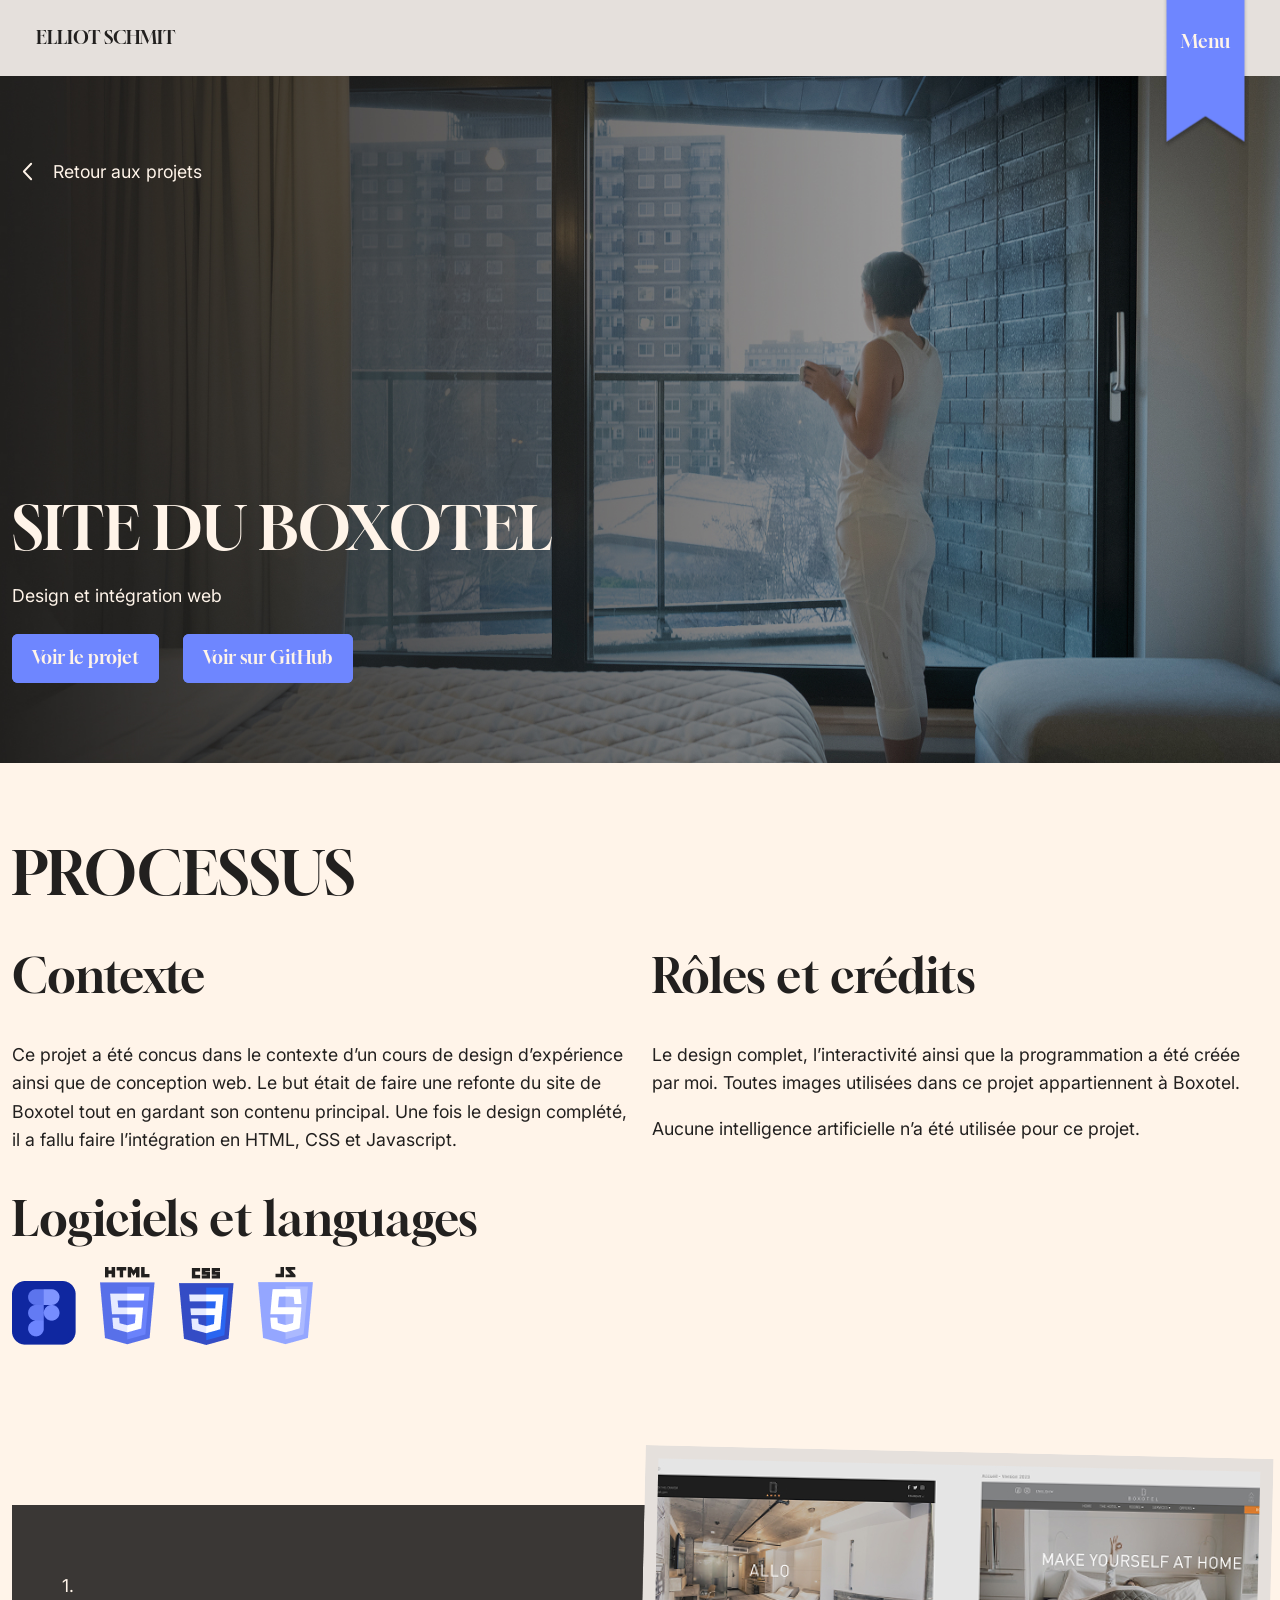
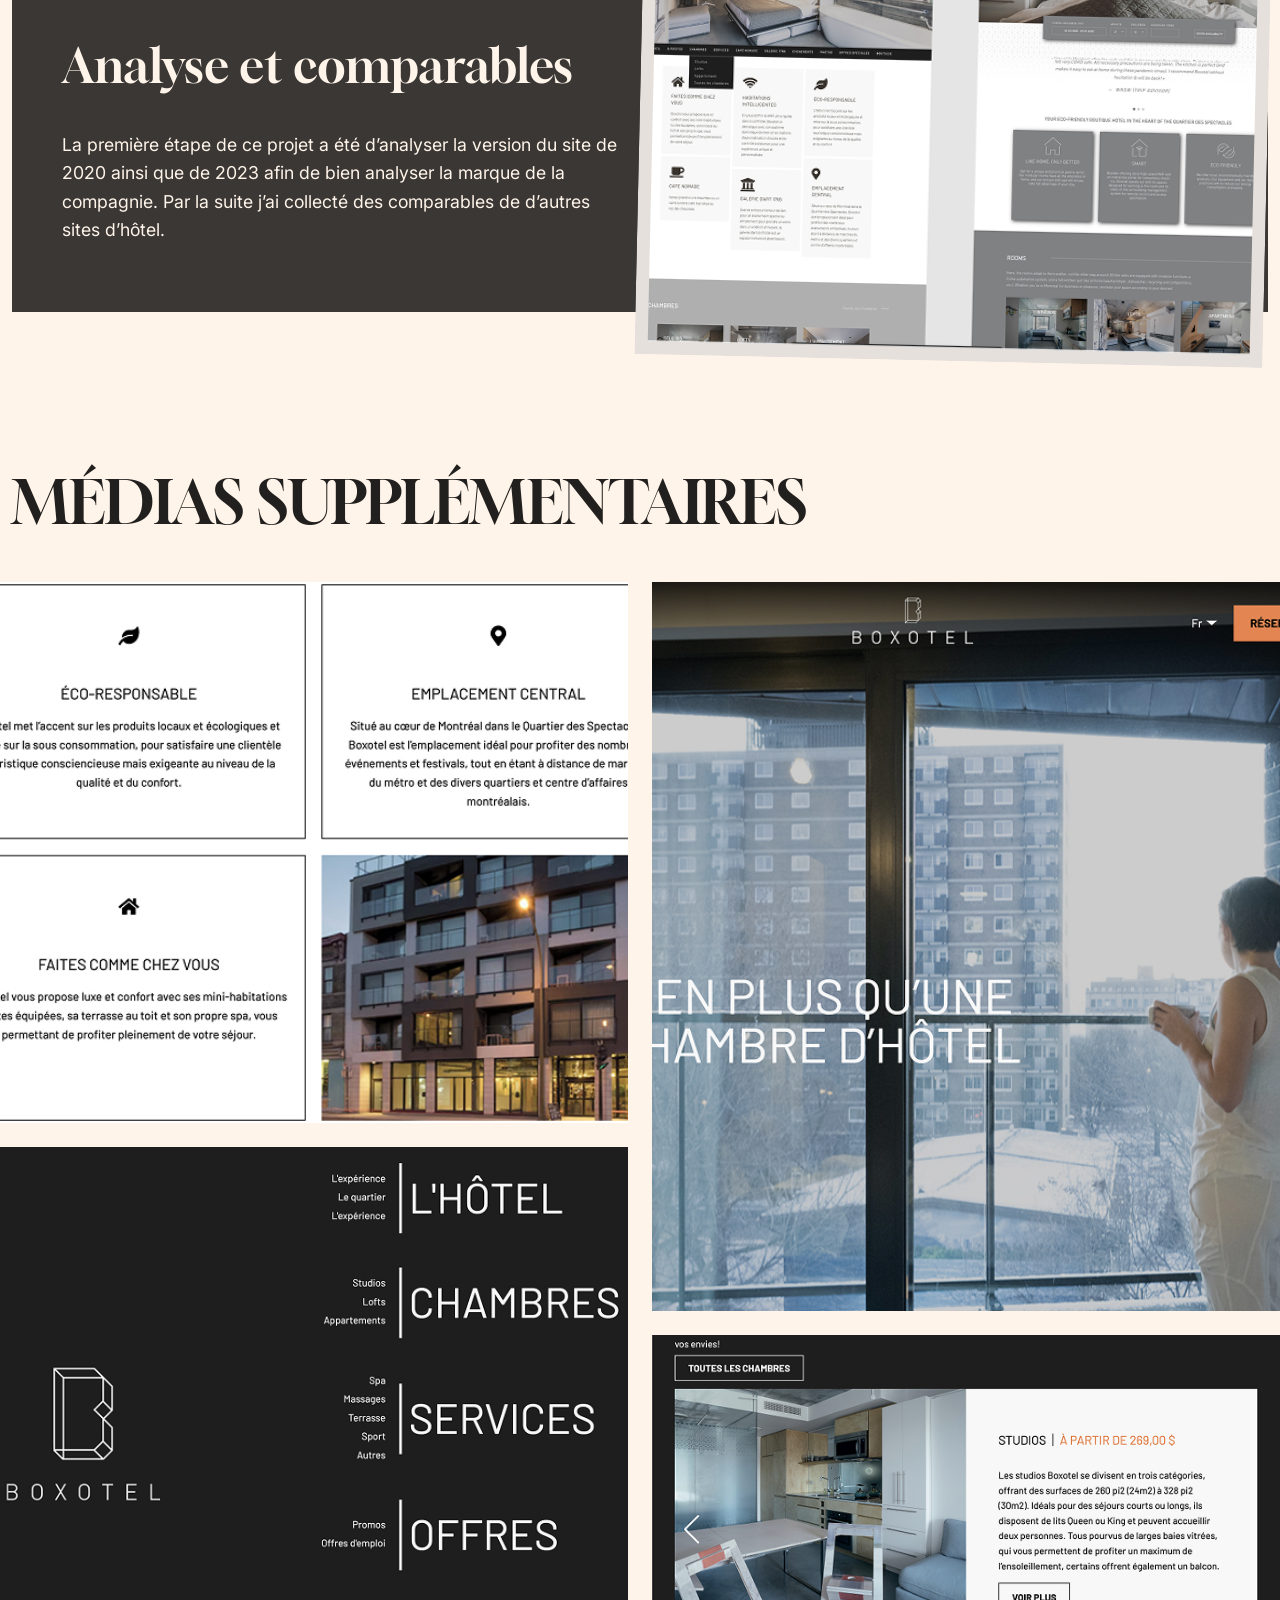
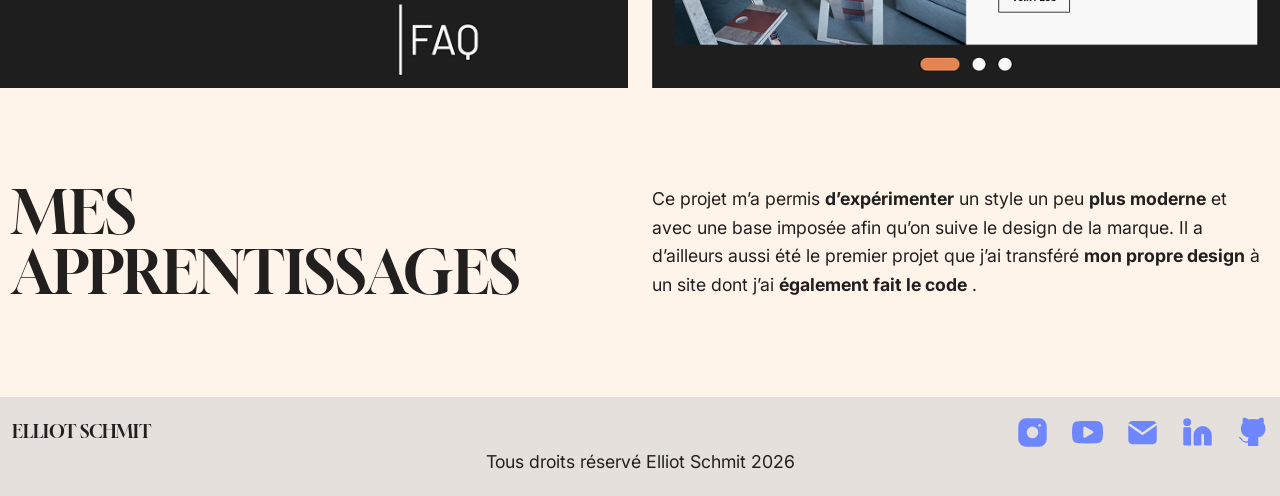
==== boxotel.html @ b9d84710 "site alpha" ====
<!DOCTYPE html>
<html lang="fr">

<head>
    <meta charset="utf-8" />
    <meta name="viewport" content="width=device-width, initial-scale=1.0" />
    <title>Elliot Schmit</title>

    <link rel="stylesheet" href="styles/main.css" />

    <script src="scripts/main.js" defer></script>
</head>

<body>
    <header class="header" data-component="Header" data-header="fromTop">
        <div class="wrapper">
            <a href="index.html" class="logo">Elliot Schmit</a>

            <nav class="nav-primary">
                <ul class="nav">
                    <li>
                        <a href="index.html" class="nav-primary__item">Accueil</a>
                    </li>
                    <li>
                        <a href="index.html#projets" class="nav-primary__item">Mes projets</a>
                    </li>
                    <li>
                        <a href="index.html#apropos" class="nav-primary__item">À propos</a>
                    </li>

                    <li>
                        <ul class="socials">
                            <li>
                                <a href="https://www.instagram.com/elliotschmit/" target="_blank">
                                    <svg class="icon">
                                        <use href="#icon-instagram"></use>
                                    </svg>
                                    Instagram
                                </a>
                            </li>
                            <li>
                                <a href="https://youtube.com/@elliotschmit?si=RR1Z4JjvS5XWAOOx" target="_blank">
                                    <svg class="icon">
                                        <use href="#icon-youtube"></use>
                                    </svg>
                                    Youtube
                                </a>
                            </li>
                            <li>
                                <a href="https://github.com/ElliotSchmit" target="_blank">
                                    <svg class="icon">
                                        <use href="#icon-github"></use>
                                    </svg>
                                    Github
                                </a>
                            </li>
                            <li>
                                <a href="https://www.linkedin.com/in/elliot-schmit-5372b1441/" target="_blank">
                                    <svg class="icon">
                                        <use href="#icon-linkedin"></use>
                                    </svg>
                                    Linkedin
                                </a>
                            </li>
                        </ul>
                    </li>
                </ul>

                <button class="header__toggle js-toggle">
                    <div class="toggle__media">

                        <img src="assets/images/menu.png" alt="">
                    </div>
                    <div class="toggle__content">
                        <p>Menu</p>
                    </div>
                </button>
            </nav>

        </div>
    </header>
    <section class="hero-project">
        <div class="hero__content">
            <div class="wrapper">
                <a class="retour" href="index.html#projets">
                    <svg class="icon icon--lg">
                        <use href="#icon-chevron-left"></use>
                    </svg>
                    Retour aux projets
                </a>

                <div class="hero__details">
                    <h1>Site du Boxotel</h1>
                    <p>Design et intégration web</p>
                    <div class="btns">
                        <a href="#" class="btn" target="_blank">Voir le projet</a>
                        <a href="#" class="btn" target="_blank">Voir sur GitHub</a>
                    </div>
                </div>
            </div>
        </div>
        <div class="hero__media">
            <img src="assets/images/boxotel-hero.jpg" alt="L'image du hero de la refonte de boxotel représentant une personne dans une chambre d'hotel" />
        </div>
    </section>

    <section class="section processus">
        <div class="wrapper">
            <h1>Processus</h1>

            <div class="specifications">
                <div class="specification">
                    <h2>Contexte</h2>
                    <p>
                        Ce projet a été concus dans le contexte d’un cours de design d’expérience ainsi que de conception web. Le but était de faire une refonte du
                        site de Boxotel tout en gardant son contenu principal. Une fois le design complété, il a fallu faire l’intégration en HTML, CSS et
                        Javascript.
                    </p>
                </div>

                <div class="specification">
                    <h2>Rôles et crédits</h2>
                    <p>
                        Le design complet, l’interactivité ainsi que la programmation a été créée par moi. Toutes images utilisées dans ce projet appartiennent à
                        Boxotel.
                    </p>
                    <p>Aucune intelligence artificielle n’a été utilisée pour ce projet.</p>
                </div>

                <div class="specification">
                    <h2>Logiciels et languages</h2>
                    <div class="logicials">
                        <img src="assets/images/figma.png" alt="Figma" />
                        <img src="assets/images/html.png" alt="Html" />
                        <img src="assets/images/css.png" alt="Css" />
                        <img src="assets/images/js.png" alt="Javascript" />
                    </div>
                </div>
            </div>
        </div>
    </section>

    <section class="section steps">
        <div class="wrapper">
            <div class="step__content">
                <p class="step__number">1.</p>
                <h2>Analyse et comparables</h2>
                <p>
                    La première étape de ce projet a été d’analyser la version du site de 2020 ainsi que de 2023 afin de bien analyser la marque de la compagnie.
                    Par la suite j’ai collecté des comparables de d’autres sites d’hôtel.
                </p>
            </div>
            <div class="step__media">
                <img src="assets/images/boxotel-step-1.jpg" alt="" />
            </div>
        </div>
    </section>

    <section class="section medias-sup">
        <div class="wrapper">
            <h1>Médias supplémentaires</h1>
        </div>
        <div class="medias">
            <img src="assets/images/boxotel-car.jpg" alt="" />
            <img src="assets/images/boxotel-sitehero.jpg" alt="" />
            <img src="assets/images/boxotel-menu.jpg" alt="" />
            <img src="assets/images/boxotel-types.jpg" alt="" />
        </div>
    </section>

    <section class="section apprentissages">
        <div class="wrapper">
            <h1>Mes apprentissages</h1>
            <p>
                Ce projet m’a permis
                <b>d’expérimenter</b>
                un style un peu
                <b>plus moderne</b>
                et avec une base imposée afin qu’on suive le design de la marque. Il a d’ailleurs aussi été le premier projet que j’ai transféré
                <b>mon propre design</b>
                à un site dont j’ai
                <b>également fait le code</b>
                .
            </p>
        </div>
    </section>

    <footer class="footer">
        <div class="wrapper">
            <div class="footer__content">
                <a href="index.html" class="logo">Elliot Schmit</a>
                <ul class="socials">
                    <li><a href="https://www.instagram.com/elliotschmit/" target="_blank"><svg class="icon icon--lg">
                                <use href="#icon-instagram"></use>
                            </svg></a></li>
                    <li><a href="https://youtube.com/@elliotschmit?si=RR1Z4JjvS5XWAOOx" target="_blank"><svg class="icon icon--lg">
                                <use href="#icon-youtube"></use>
                            </svg></a></li>
                    <li><a href="mailto:schmit0709@gmail.com"><svg class="icon icon--lg">
                                <use href="#icon-mail"></use>
                            </svg></a></li>
                    <li><a href="https://www.linkedin.com/in/elliot-schmit-5372b1441/" target="_blank"><svg class="icon icon--lg">
                                <use href="#icon-linkedin"></use>
                            </svg></a></li>
                    <li><a href="https://github.com/ElliotSchmit" target="_blank"><svg class="icon icon--lg">
                                <use href="#icon-github"></use>
                            </svg></a></li>
                </ul>
            </div>

            <p>Tous droits réservé Elliot Schmit 2026</p>
        </div>
    </footer>

</body>

</html>
---- styles/main.css ----
@charset "UTF-8";
@import url("https://fonts.googleapis.com/css2?family=Gloock&family=Inter:ital,opsz,wght@0,14..32,100..900;1,14..32,100..900&display=swap");
/* ==========================================================================
   cover / tools
   ========================================================================== */
/* ==========================================================================
   cover / typo
   ========================================================================== */
/* ==========================================================================
   COLORS / SETTINGS
   ========================================================================== */
:root {
  --color-white: #fff4e9;
  --color-black: #22201f;
  --color-primary: #6e86ff;
  --color-bg-dark: #3a3735;
  --color-bg-secondary: #e5e0dc;
}

/* ==========================================================================
   easing / settings
   ========================================================================== */
/* ==========================================================================
   FONTS / SETTINGS
   ========================================================================== */
:root {
  --font-primary: 'Inter', sans-serif;
  --font-secondary: 'Gloock', serif;
  --font-size-content: clamp(1rem, 0.21vw + 0.94rem, 1.13rem);
  --font-size-h1: clamp(2.5rem, 2.5vw + 1.75rem, 4rem);
  --font-size-h2: clamp(1.88rem, 2.08vw + 1.25rem, 3.13rem);
}

/* ==========================================================================
   DIMENSIONS / SETTINGS
   ========================================================================== */
:root {
  --spacing-xs: 5px;
  --spacing-sm: 10px;
  --spacing-md: 24px;
  --spacing-lg: 50px;
  --spacing-xl: 100px;
  --spacing-xxl: 220px;
}

/*! normalize.css v8.0.1 | MIT License | github.com/necolas/normalize.css */
/* Document
   ========================================================================== */
/**
 * 1. Correct the line height in all browsers.
 * 2. Prevent adjustments of font size after orientation changes in iOS.
 */
html {
  line-height: 1.15; /* 1 */
  -webkit-text-size-adjust: 100%; /* 2 */
}

/* Sections
     ========================================================================== */
/**
   * Remove the margin in all browsers.
   */
body {
  margin: 0;
}

/**
   * Render the `main` element consistently in IE.
   */
main {
  display: block;
}

/**
   * Correct the font size and margin on `h1` elements within `section` and
   * `article` contexts in Chrome, Firefox, and Safari.
   */
h1 {
  font-size: 2em;
  margin: 0.67em 0;
}

/* Grouping content
     ========================================================================== */
/**
   * 1. Add the correct box sizing in Firefox.
   * 2. Show the overflow in Edge and IE.
   */
hr {
  box-sizing: content-box; /* 1 */
  height: 0; /* 1 */
  overflow: visible; /* 2 */
}

/**
   * 1. Correct the inheritance and scaling of font size in all browsers.
   * 2. Correct the odd `em` font sizing in all browsers.
   */
pre {
  font-family: monospace, monospace; /* 1 */
  font-size: 1em; /* 2 */
}

/* Text-level semantics
     ========================================================================== */
/**
   * Remove the gray background on active links in IE 10.
   */
a {
  background-color: transparent;
}

/**
   * 1. Remove the bottom border in Chrome 57-
   * 2. Add the correct text decoration in Chrome, Edge, IE, Opera, and Safari.
   */
abbr[title] {
  border-bottom: none; /* 1 */
  text-decoration: underline; /* 2 */
  -webkit-text-decoration: underline dotted;
          text-decoration: underline dotted; /* 2 */
}

/**
   * Add the correct font weight in Chrome, Edge, and Safari.
   */
b,
strong {
  font-weight: bolder;
}

/**
   * 1. Correct the inheritance and scaling of font size in all browsers.
   * 2. Correct the odd `em` font sizing in all browsers.
   */
code,
kbd,
samp {
  font-family: monospace, monospace; /* 1 */
  font-size: 1em; /* 2 */
}

/**
   * Add the correct font size in all browsers.
   */
small {
  font-size: 80%;
}

/**
   * Prevent `sub` and `sup` elements from affecting the line height in
   * all browsers.
   */
sub,
sup {
  font-size: 75%;
  line-height: 0;
  position: relative;
  vertical-align: baseline;
}

sub {
  bottom: -0.25em;
}

sup {
  top: -0.5em;
}

/* Embedded content
     ========================================================================== */
/**
   * Remove the border on images inside links in IE 10.
   */
img {
  border-style: none;
}

/* Forms
     ========================================================================== */
/**
   * 1. Change the font styles in all browsers.
   * 2. Remove the margin in Firefox and Safari.
   */
button,
input,
optgroup,
select,
textarea {
  font-family: inherit; /* 1 */
  font-size: 100%; /* 1 */
  line-height: 1.15; /* 1 */
  margin: 0; /* 2 */
}

/**
   * Show the overflow in IE.
   * 1. Show the overflow in Edge.
   */
button,
input {
  /* 1 */
  overflow: visible;
}

/**
   * Remove the inheritance of text transform in Edge, Firefox, and IE.
   * 1. Remove the inheritance of text transform in Firefox.
   */
button,
select {
  /* 1 */
  text-transform: none;
}

/**
   * Correct the inability to style clickable types in iOS and Safari.
   */
button,
[type=button],
[type=reset],
[type=submit] {
  -webkit-appearance: button;
}

/**
   * Remove the inner border and padding in Firefox.
   */
button::-moz-focus-inner,
[type=button]::-moz-focus-inner,
[type=reset]::-moz-focus-inner,
[type=submit]::-moz-focus-inner {
  border-style: none;
  padding: 0;
}

/**
   * Restore the focus styles unset by the previous rule.
   */
button:-moz-focusring,
[type=button]:-moz-focusring,
[type=reset]:-moz-focusring,
[type=submit]:-moz-focusring {
  outline: 1px dotted ButtonText;
}

/**
   * Correct the padding in Firefox.
   */
fieldset {
  padding: 0.35em 0.75em 0.625em;
}

/**
   * 1. Correct the text wrapping in Edge and IE.
   * 2. Correct the color inheritance from `fieldset` elements in IE.
   * 3. Remove the padding so developers are not caught out when they zero out
   *    `fieldset` elements in all browsers.
   */
legend {
  box-sizing: border-box; /* 1 */
  color: inherit; /* 2 */
  display: table; /* 1 */
  max-width: 100%; /* 1 */
  padding: 0; /* 3 */
  white-space: normal; /* 1 */
}

/**
   * Add the correct vertical alignment in Chrome, Firefox, and Opera.
   */
progress {
  vertical-align: baseline;
}

/**
   * Remove the default vertical scrollbar in IE 10+.
   */
textarea {
  overflow: auto;
}

/**
   * 1. Add the correct box sizing in IE 10.
   * 2. Remove the padding in IE 10.
   */
[type=checkbox],
[type=radio] {
  box-sizing: border-box; /* 1 */
  padding: 0; /* 2 */
}

/**
   * Correct the cursor style of increment and decrement buttons in Chrome.
   */
[type=number]::-webkit-inner-spin-button,
[type=number]::-webkit-outer-spin-button {
  height: auto;
}

/**
   * 1. Correct the odd appearance in Chrome and Safari.
   * 2. Correct the outline style in Safari.
   */
[type=search] {
  -webkit-appearance: textfield; /* 1 */
  outline-offset: -2px; /* 2 */
}

/**
   * Remove the inner padding in Chrome and Safari on macOS.
   */
[type=search]::-webkit-search-decoration {
  -webkit-appearance: none;
}

/**
   * 1. Correct the inability to style clickable types in iOS and Safari.
   * 2. Change font properties to `inherit` in Safari.
   */
::-webkit-file-upload-button {
  -webkit-appearance: button; /* 1 */
  font: inherit; /* 2 */
}

/* Interactive
     ========================================================================== */
/*
   * Add the correct display in Edge, IE 10+, and Firefox.
   */
details {
  display: block;
}

/*
   * Add the correct display in all browsers.
   */
summary {
  display: list-item;
}

/* Misc
     ========================================================================== */
/**
   * Add the correct display in IE 10+.
   */
template {
  display: none;
}

/**
   * Add the correct display in IE 10.
   */
[hidden] {
  display: none;
}

/* ==========================================================================
   RESET / GENERIC
   ========================================================================== */
html {
  box-sizing: border-box;
}

*,
*:before,
*:after {
  box-sizing: inherit;
}

img {
  max-width: 100%;
}

.tt {
  align-items: center;
  color: var(--color-black);
  display: flex;
  height: 100vh;
  font: 800 75px/1.5 helvetica, sans-serif;
  justify-content: center;
  position: fixed;
  left: 0;
  margin: 0;
  top: 0;
  width: 100vw;
}

/* ==========================================================================
   BODY / ELEMENT
   Le body permet d'initialiser les propriétés générales de la page.
   Les éléments de la page vont hérités des propriétés inscrite dans body
   ========================================================================== */
body {
  background-color: var(--color-white);
  font-family: var(--font-primary);
  font-size: var(--font-size-content);
  color: var(--color-black);
  line-height: 1.6;
  overflow-x: hidden;
}

/* ==========================================================================
   HEADINGS / ELEMENT
   ========================================================================== */
h1,
h2,
h3,
h4,
h5,
h6 {
  font-family: var(--font-secondary);
  line-height: 100%;
  margin: 0;
  font-weight: 100;
}

h1,
.h1 {
  font-size: var(--font-size-h1);
  text-transform: uppercase;
}

h2 {
  font-size: var(--font-size-h2);
}

h3 {
  font-size: var(--font-size-h3);
}

h4 {
  font-size: var(--font-size-h4);
}

h5 {
  font-size: var(--font-size-h5);
}

h6 {
  font-size: var(--font-size-h6);
}

em {
  font-style: italic;
}

.subtitle {
  font-weight: 200;
  text-transform: uppercase;
  margin: 0;
}

.logo {
  font-family: var(--font-secondary);
  text-transform: uppercase;
}

/* ==========================================================================
   LINKS / ELEMENTS
   Style de base de tous les liens et bouton du site
   ========================================================================== */
a {
  color: inherit;
  text-decoration: none;
}

/* ==========================================================================
   WRAPPER / ELEMENT
   ========================================================================== */
.wrapper {
  max-width: 1440px;
  width: calc(100% - var(--spacing-md));
  margin: 0 auto;
}

.apprentissages .wrapper {
  display: grid;
  grid-template-columns: 1fr 1fr;
  align-items: center;
  gap: var(--spacing-md);
}

.apropos .wrapper {
  display: grid;
  grid-template-columns: 1fr 1fr;
  align-items: center;
  gap: var(--spacing-lg);
}

.apropos__media img {
  box-shadow: 0px 4px 4px 0px rgba(0, 0, 0, 0.25);
  transform: rotate(-2deg);
  width: 100%;
  height: 100%;
  -o-object-fit: cover;
     object-fit: cover;
}

.apropos__content {
  display: flex;
  flex-direction: column;
  gap: var(--spacing-md);
}
.apropos__content p {
  margin: 0;
}

.btn {
  color: var(--color-white);
  background: var(--color-primary);
  box-shadow: 0 0 0 1px rgb(110, 134, 255) inset;
  padding: 10px 20px;
  border-radius: 6px;
  font-family: var(--font-secondary);
  transition: all 0.3s cubic-bezier(0.19, 1, 0.22, 1);
}

.btn-secondary {
  color: var(--color-primary);
  background: transparent;
}

.link {
  color: var(--color-primary);
  display: flex;
  align-items: center;
  gap: var(--spacing-sm);
  border-bottom: 3px solid var(--color-primary);
  width: -moz-fit-content;
  width: fit-content;
  font-size: 1.25rem;
}

.hub .btn {
  font-family: var(--font-primary);
}
.hub .btn:hover {
  box-shadow: 0 0 0 3px rgb(110, 134, 255) inset;
  transform: translateX(5px);
}

.competences .cards {
  display: grid;
  grid-template-columns: 2fr 1.5fr;
  padding-top: var(--spacing-lg);
  justify-content: space-between;
}

.competences .card {
  background-color: var(--color-white);
  background-image: url("../assets/images/lines.png");
  background-position-x: -35px;
  color: var(--color-black);
  padding: 50px;
  width: -moz-fit-content;
  width: fit-content;
  height: -moz-fit-content;
  height: fit-content;
  box-shadow: 0px 0px 4px 0px rgba(0, 0, 0, 0.25);
}
.competences .card ul {
  display: grid;
  gap: var(--spacing-md);
  align-items: center;
  margin: 0;
  padding: 0;
  list-style-position: inside;
  padding-top: var(--spacing-lg);
}
.competences .card:nth-child(1) {
  transform: rotate(2.5deg);
}
.competences .card:nth-child(1) ul {
  grid-template-columns: 1fr 1.5fr;
}
.competences .card:nth-child(2) {
  transform: rotate(0.5deg) translateX(-15%);
}
.competences .card:nth-child(2) ul {
  display: flex;
  list-style: none;
}
.competences .card:nth-child(3) {
  transform: rotate(-5deg) translateX(25%);
}
.competences .card:nth-child(3) ul {
  display: flex;
  list-style: none;
}
.competences .card:nth-child(4) {
  transform: rotate(4deg) translateY(-20%) translateX(40%);
}
.competences .card:nth-child(4) ul {
  grid-template-columns: 1.25fr 1fr;
}

.footer {
  background-color: var(--color-bg-secondary);
  padding: 20px 0;
}
.footer p {
  margin: 0;
  text-align: center;
}

.footer__content {
  display: flex;
  justify-content: space-between;
  align-items: center;
}
.footer__content ul {
  display: flex;
  align-items: center;
  gap: var(--spacing-md);
  list-style: none;
  color: var(--color-primary);
  margin: 0;
  padding: 0;
}

.contact .wrapper {
  display: grid;
  grid-template-columns: 1fr 1fr;
  gap: var(--spacing-md);
}
.contact .wrapper .contact__media img {
  width: 100%;
  height: 100%;
  -o-object-fit: cover;
     object-fit: cover;
}

.form {
  --input-radius: 6px;
  --input-padding: 10px;
  padding-top: var(--spacing-lg);
}
.form fieldset {
  border: none;
  padding: 0;
}
.form .grid {
  display: grid;
  gap: var(--spacing-md);
  grid-template-columns: 1fr;
}

.form__footer {
  padding-top: var(--spacing-md);
}

.form__confirmation {
  display: none;
}
.is-sent .form__confirmation {
  display: block;
}

.input__label {
  display: block;
  font-family: var(--font-primary);
  font-weight: 600;
}

.input__element {
  border-radius: var(--input-radius);
  border: none;
  background-color: var(--color-white);
  box-shadow: 0 0 0 2px rgb(110, 134, 255) inset;
  transition: all 0.3s cubic-bezier(0.19, 1, 0.22, 1);
  cursor: pointer;
  font-family: inherit;
  outline: none;
  padding: var(--input-padding);
  width: 100%;
}
.input__element:-webkit-autofill, .input__element:-webkit-autofill:active {
  -webkit-box-shadow: inset 0 0 0 30px var(--color-white) !important;
  -webkit-text-fill-color: inherit !important;
}
.input__element:hover,
.input__element + .input__label:hover::before {
  box-shadow: 0 0 0 4px rgb(110, 134, 255) inset;
}
.input__element:focus, .input__element:-webkit-autofill:focus, .input__element:focus + .input__label::before {
  background-color: var(--color-bg-secondary);
  box-shadow: 0 0 0 2px rgb(110, 134, 255) inset;
}
.input__element::-moz-placeholder {
  color: var(--color-bg-dark);
}
.input__element::placeholder {
  color: var(--color-bg-dark);
}

/*
   Text area
   ========================================================================== */
.textarea .input__element {
  resize: vertical;
  height: 150px;
}

/*
   ERROR
   ========================================================================== */
.input__error {
  display: none;
  color: var(--color-primary);
}

.error .input__element, .error.check .input__label::before, .error.radio .input__label::before,
.error .check .input__label::before,
.error .radio .input__label::before {
  box-shadow: inset 0 0 0 2px var(--color-black);
}
.error .input__label {
  color: var(--color-black);
}
.error .input__error {
  display: inline;
}

.header {
  padding: var(--spacing-md);
  background: var(--color-bg-secondary);
}
.header .wrapper {
  position: relative;
}

.nav-primary {
  position: absolute;
  right: 0;
  top: 130px;
  transform: translateY(-100%);
  transition: all 0.6s cubic-bezier(0.19, 1, 0.22, 1);
  display: flex;
  flex-direction: column;
  align-items: flex-end;
  z-index: 2;
}
.nav-primary .socials {
  list-style: none;
  font-family: var(--font-primary);
  font-size: 1.5rem;
  text-transform: none;
  font-weight: 300;
  margin: 0;
  padding: 0;
  display: flex;
  flex-direction: column;
  gap: var(--spacing-md);
}
.nav-primary .socials a {
  display: flex;
  gap: var(--spacing-sm);
  align-items: center;
}

.nav-is-active .nav-primary {
  transform: translate(0);
  top: -30px;
}

.header__toggle {
  background-color: transparent;
  border: none;
  padding: 0;
  transform: translateX(4.5px);
  position: relative;
}
.header__toggle .toggle__content {
  color: var(--color-white);
  font-family: var(--font-secondary);
  position: absolute;
  top: 15%;
  left: 0;
  width: 100%;
  text-align: center;
}

.nav-primary .nav {
  background: var(--color-primary);
  color: var(--color-white);
  box-shadow: 0px 4px 4px 0px rgba(0, 0, 0, 0.25);
  list-style: none;
  margin: 0;
  padding: 50px 24px;
  width: -moz-fit-content;
  width: fit-content;
  font-family: var(--font-secondary);
  text-transform: uppercase;
  font-size: 1.88rem;
  display: flex;
  flex-direction: column;
  gap: var(--spacing-lg);
}

.hero .wrapper {
  display: grid;
  grid-template-columns: 2fr 3fr;
  gap: var(--spacing-md);
  align-items: center;
}
.hero .wrapper .hero__media img {
  width: 100%;
}

.hero-project {
  position: relative;
}
.hero-project .hero__content {
  position: absolute;
  width: 100%;
  height: 100%;
  color: var(--color-white);
  padding: 80px 0;
}
.hero-project .hero__content .wrapper {
  height: 100%;
  display: flex;
  flex-direction: column;
  justify-content: space-between;
}
.hero-project .hero__content .retour {
  display: flex;
  align-items: center;
  gap: var(--spacing-sm);
}
.hero-project .hero__details {
  display: flex;
  flex-direction: column;
  gap: var(--spacing-md);
}
.hero-project .hero__details p {
  margin: 0;
}
.hero-project .hero__details .btns {
  height: -moz-fit-content;
  height: fit-content;
  display: flex;
  gap: var(--spacing-md);
}
.hero-project .hero__media img {
  height: 100%;
  width: 100%;
  display: block;
}

.hub {
  display: flex;
  align-items: center;
  height: 100vh;
}

.hub .wrapper {
  display: grid;
  grid-template-columns: 1fr 1fr;
  gap: var(--spacing-md);
}
@media (width < 768px) {
  .hub .wrapper {
    display: flex;
    flex-direction: column;
    justify-content: center;
    height: 100%;
  }
}

@media (width < 768px) {
  .hub__content {
    text-align: center;
  }
}

.hub__content .links {
  padding-top: var(--spacing-lg);
}
@media (width < 768px) {
  .hub__content .links {
    padding-top: var(--spacing-md);
  }
}
.hub__content .links ul {
  list-style: none;
  padding: 0;
  margin: 0;
  display: flex;
  flex-direction: column;
  gap: var(--spacing-sm);
  width: -moz-fit-content;
  width: fit-content;
}
@media (width < 768px) {
  .hub__content .links ul {
    width: 100%;
  }
}
.hub__content .links a {
  display: flex;
  align-items: center;
  gap: var(--spacing-sm);
  font-size: clamp(1.25rem, 0.42vw + 1.13rem, 1.5rem);
  font-weight: 300;
}

.hub__media {
  display: flex;
  align-items: center;
  justify-content: center;
  height: 100%;
}
@media (width < 768px) {
  .hub__media {
    order: -1;
    height: 20vh;
  }
}
.hub__media img {
  height: 100%;
  -o-object-fit: cover;
     object-fit: cover;
  display: block;
}
@media (width < 1024px) {
  .hub__media img {
    height: auto;
    width: 100%;
  }
}
@media (width < 768px) {
  .hub__media img {
    height: 100%;
    width: auto;
  }
}

/* ==========================================================================
   icons / component
   ========================================================================== */
.icon {
  fill: currentColor;
  display: inline-block;
  flex: 0 0 auto;
  height: 1em;
  vertical-align: middle;
  width: 1em;
  stroke: transparent;
}

.icon--stroke {
  fill: transparent;
  stroke: currentColor;
}

.icon--xs {
  height: 0.75em;
  width: 0.75em;
}

.icon--sm {
  height: 0.8em;
  width: 0.8em;
}

.icon--md {
  height: 1.25em;
  width: 1.25em;
}

.icon--lg {
  height: 1.75em;
  width: 1.75em;
}

.icon--xl {
  height: 6em;
  width: 6em;
}

.interets__content {
  background: linear-gradient(0deg, rgb(34, 32, 31) 0%, rgba(34, 32, 31, 0) 100%);
}

.oeuvres-grid {
  display: grid;
  grid-template-columns: 1fr 1fr 1fr;
  gap: var(--spacing-md);
}

.oeuvres-col {
  display: flex;
  flex-direction: column;
  gap: var(--spacing-md);
}

.oeuvre {
  position: relative;
}
.oeuvre p {
  position: absolute;
  bottom: 0;
  left: 0;
  padding: 10px;
  margin: 0;
  width: 100%;
  background: linear-gradient(0deg, rgb(34, 32, 31) 0%, rgba(34, 32, 31, 0) 100%);
}
.oeuvre img {
  width: 100%;
  height: 100%;
  -o-object-fit: cover;
     object-fit: cover;
  display: block;
}

.section.medias-sup {
  padding-bottom: 0;
}

.medias {
  display: grid;
  grid-template-columns: 1fr 1fr;
  grid-template-rows: 1fr 1fr 1fr 1fr 1fr 1fr;
  gap: var(--spacing-md);
  padding-top: var(--spacing-lg);
}
.medias img {
  width: 100%;
  height: 100%;
  -o-object-fit: cover;
     object-fit: cover;
}
.medias :nth-child(1) {
  grid-row: 1/4;
}
.medias :nth-child(2) {
  grid-row: 1/5;
}
.medias :nth-child(3) {
  grid-row: 4/7;
}
.medias :nth-child(4) {
  grid-row: 5/7;
}

.specifications {
  display: grid;
  grid-template-columns: 1fr 1fr;
  gap: var(--spacing-md);
  padding-top: var(--spacing-lg);
}
.specifications h2 {
  padding-bottom: var(--spacing-md);
}
.specifications .logicials {
  display: flex;
  align-items: flex-end;
  gap: var(--spacing-md);
}

.projets .cards {
  display: flex;
  flex-direction: column;
  position: relative;
  padding-top: var(--spacing-lg);
}

.projets .card {
  background-color: var(--color-white);
  color: var(--color-black);
  box-shadow: 0px 0px 4px 0px rgba(0, 0, 0, 0.25);
  width: 66%;
  padding: var(--spacing-md);
  display: grid;
  grid-template-columns: 1fr 1fr;
}
.projets .card:nth-child(1) {
  transform: rotate(7deg) translateY(60px);
  align-self: flex-end;
}
.projets .card:nth-child(1) .timbre {
  transform: rotate(10deg);
}
.projets .card:nth-child(2) {
  transform: rotate(-3deg) translateY(30px);
}
.projets .card:nth-child(2) .timbre {
  transform: rotate(-1deg);
}
.projets .card:nth-child(3) {
  transform: rotate(4deg);
  align-self: flex-end;
}
.projets .card:nth-child(3) .timbre {
  transform: rotate(2deg);
}
.projets .card:nth-child(4) {
  transform: rotate(-2deg) translateY(-30px);
}
.projets .card:nth-child(4) .timbre {
  transform: rotate(-3deg);
}
.projets .card:nth-child(5) {
  transform: rotate(2deg) translateY(-60px);
  align-self: flex-end;
}
.projets .card:nth-child(5) .timbre {
  transform: rotate(6deg);
}
.projets .card .card__media {
  padding-right: var(--spacing-md);
}
.projets .card .card__media img {
  height: 100%;
  width: 100%;
  -o-object-fit: cover;
     object-fit: cover;
  aspect-ratio: 8/9;
}
.projets .card .card__content {
  padding-left: var(--spacing-md);
  border-left: 1px solid var(--color-black);
  position: relative;
  display: flex;
  flex-direction: column;
  justify-content: center;
  gap: var(--spacing-md);
}
.projets .card .card__content img {
  position: absolute;
  right: 0;
  top: 0;
}
.projets .card .card__content .icon {
  position: absolute;
  right: 0;
  bottom: 0;
}
.projets .card .categories {
  display: flex;
  align-items: center;
  flex-wrap: wrap;
  gap: var(--spacing-sm);
  list-style: none;
  margin: 0;
  padding: 0;
}
.projets .card .categories li {
  padding: 5px 10px;
  border-radius: 6px;
  background-color: var(--color-bg-secondary);
}

.section {
  padding: 80px 0;
}
@media (width < 1024px) {
  .section {
    padding: 50px 0;
  }
}

.section-dark {
  background: var(--color-bg-dark);
  color: var(--color-white);
}

.steps .wrapper {
  display: grid;
  grid-template-columns: 1fr 1fr;
  gap: var(--spacing-md);
  background-color: var(--color-bg-dark);
  color: var(--color-white);
  position: relative;
}
.steps .wrapper .step__content {
  display: flex;
  flex-direction: column;
  gap: var(--spacing-md);
  padding: var(--spacing-lg);
  padding-right: 0;
}
.steps .wrapper .step__media {
  position: absolute;
  right: 0;
  top: -13%;
  height: 125%;
  width: 50%;
}
.steps .wrapper .step__media img {
  height: 100%;
  width: 100%;
  -o-object-fit: cover;
     object-fit: cover;
  transform: rotate(1.27deg);
  padding: 13px;
  background-color: var(--color-bg-secondary);
}

/* ==========================================================================
   video / component
   ========================================================================== */
.presentation {
  position: relative;
}
.presentation h1 {
  text-align: center;
  padding-bottom: var(--spacing-lg);
}

.film {
  width: 100%;
  top: 25%;
  z-index: -1;
  transform: rotate(10deg) scale(1.05);
  position: absolute;
}

.video {
  background-color: var(--color-black);
  color: var(--color-primary);
  text-align: center;
  height: 0;
  padding-bottom: 56.25%;
  position: relative;
  cursor: pointer;
}
.video img {
  -o-object-fit: cover;
     object-fit: cover;
  height: 100%;
  width: 100%;
}
.video .icon {
  opacity: 0;
  position: absolute;
  top: 50%;
  left: 50%;
  text-shadow: 0 0 4px rgb(0, 0, 0);
  transition: 0.4s cubic-bezier(0.19, 1, 0.22, 1);
  transition-property: opacity, transform;
  transform-origin: 0 0;
  transform: translate(-50%, -50%);
  z-index: 2;
}
.is-video-ready .video .icon {
  opacity: 1;
}
.video:hover .icon {
  transform: scale(0.8) translate(-50%, -50%);
}

.video__media {
  position: absolute;
  top: 0;
  left: 0;
  height: 100%;
  width: 100%;
}
/*# sourceMappingURL=main.css.map */
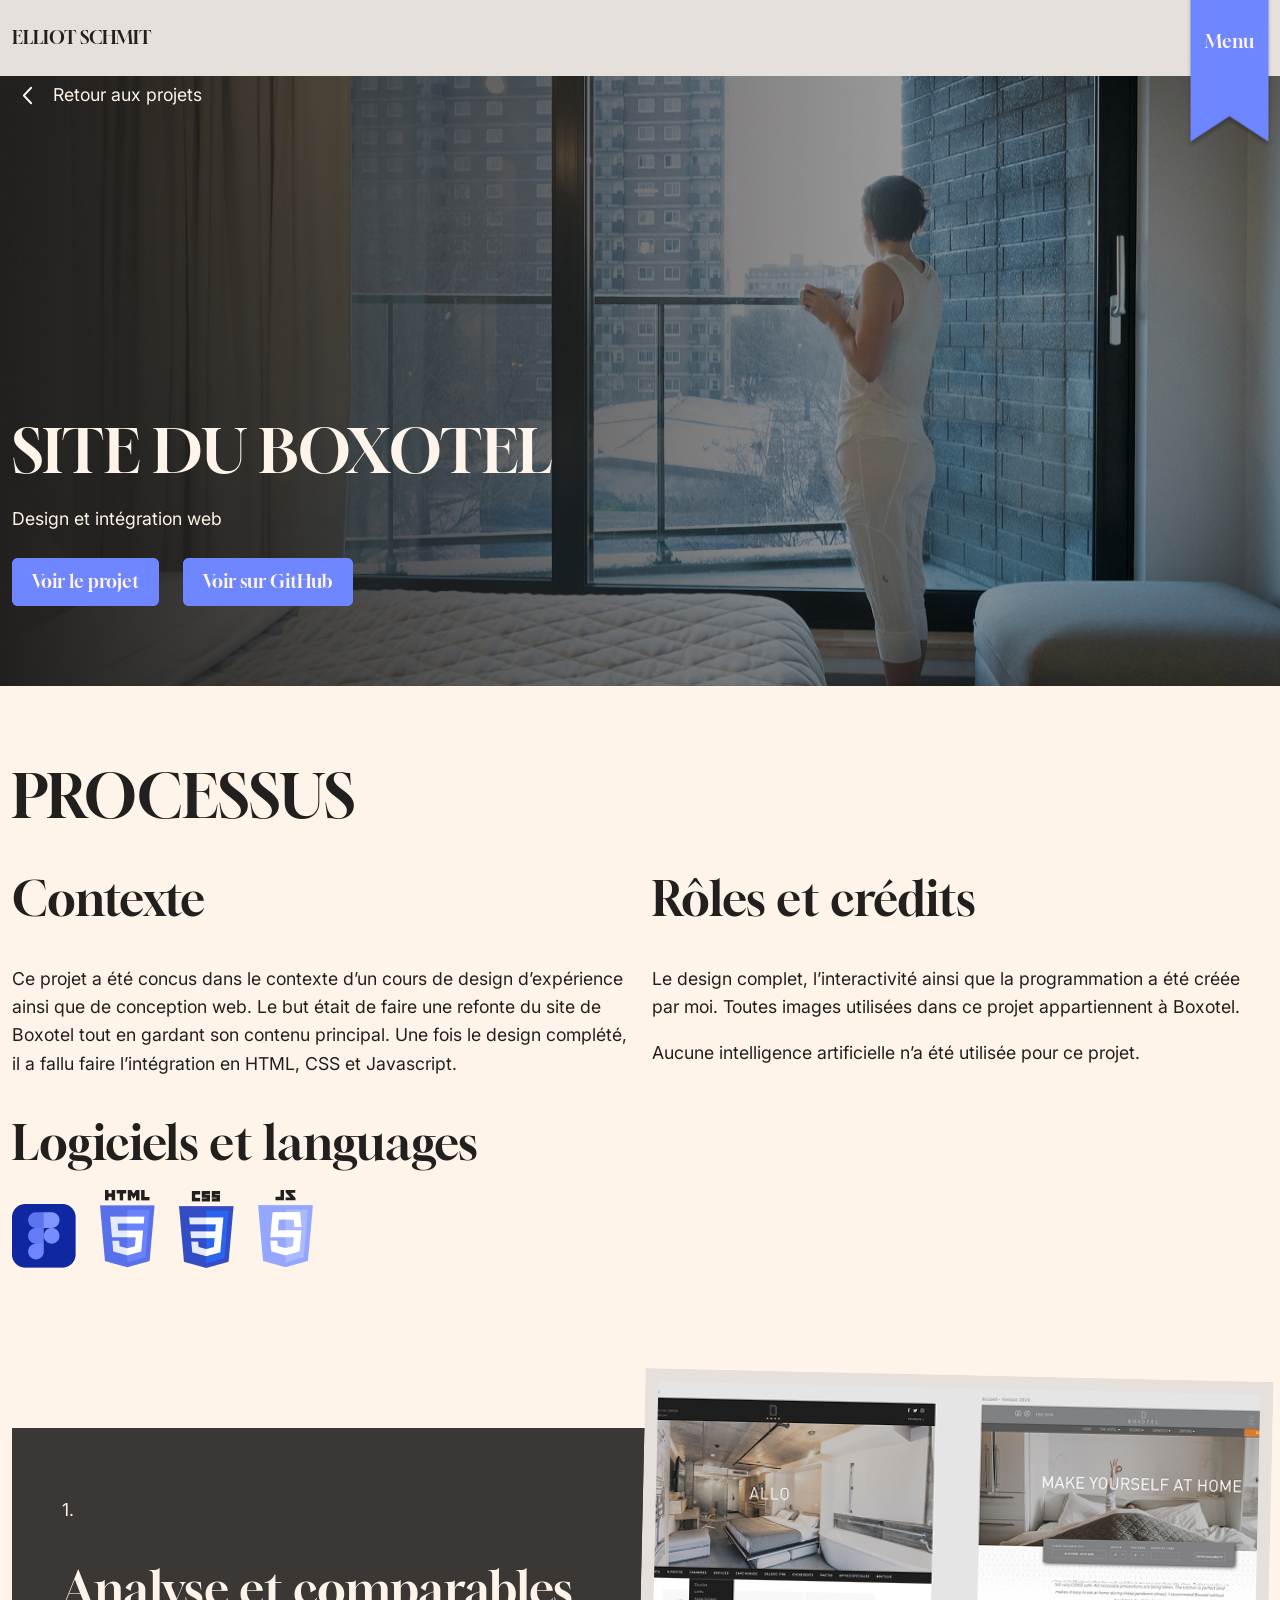
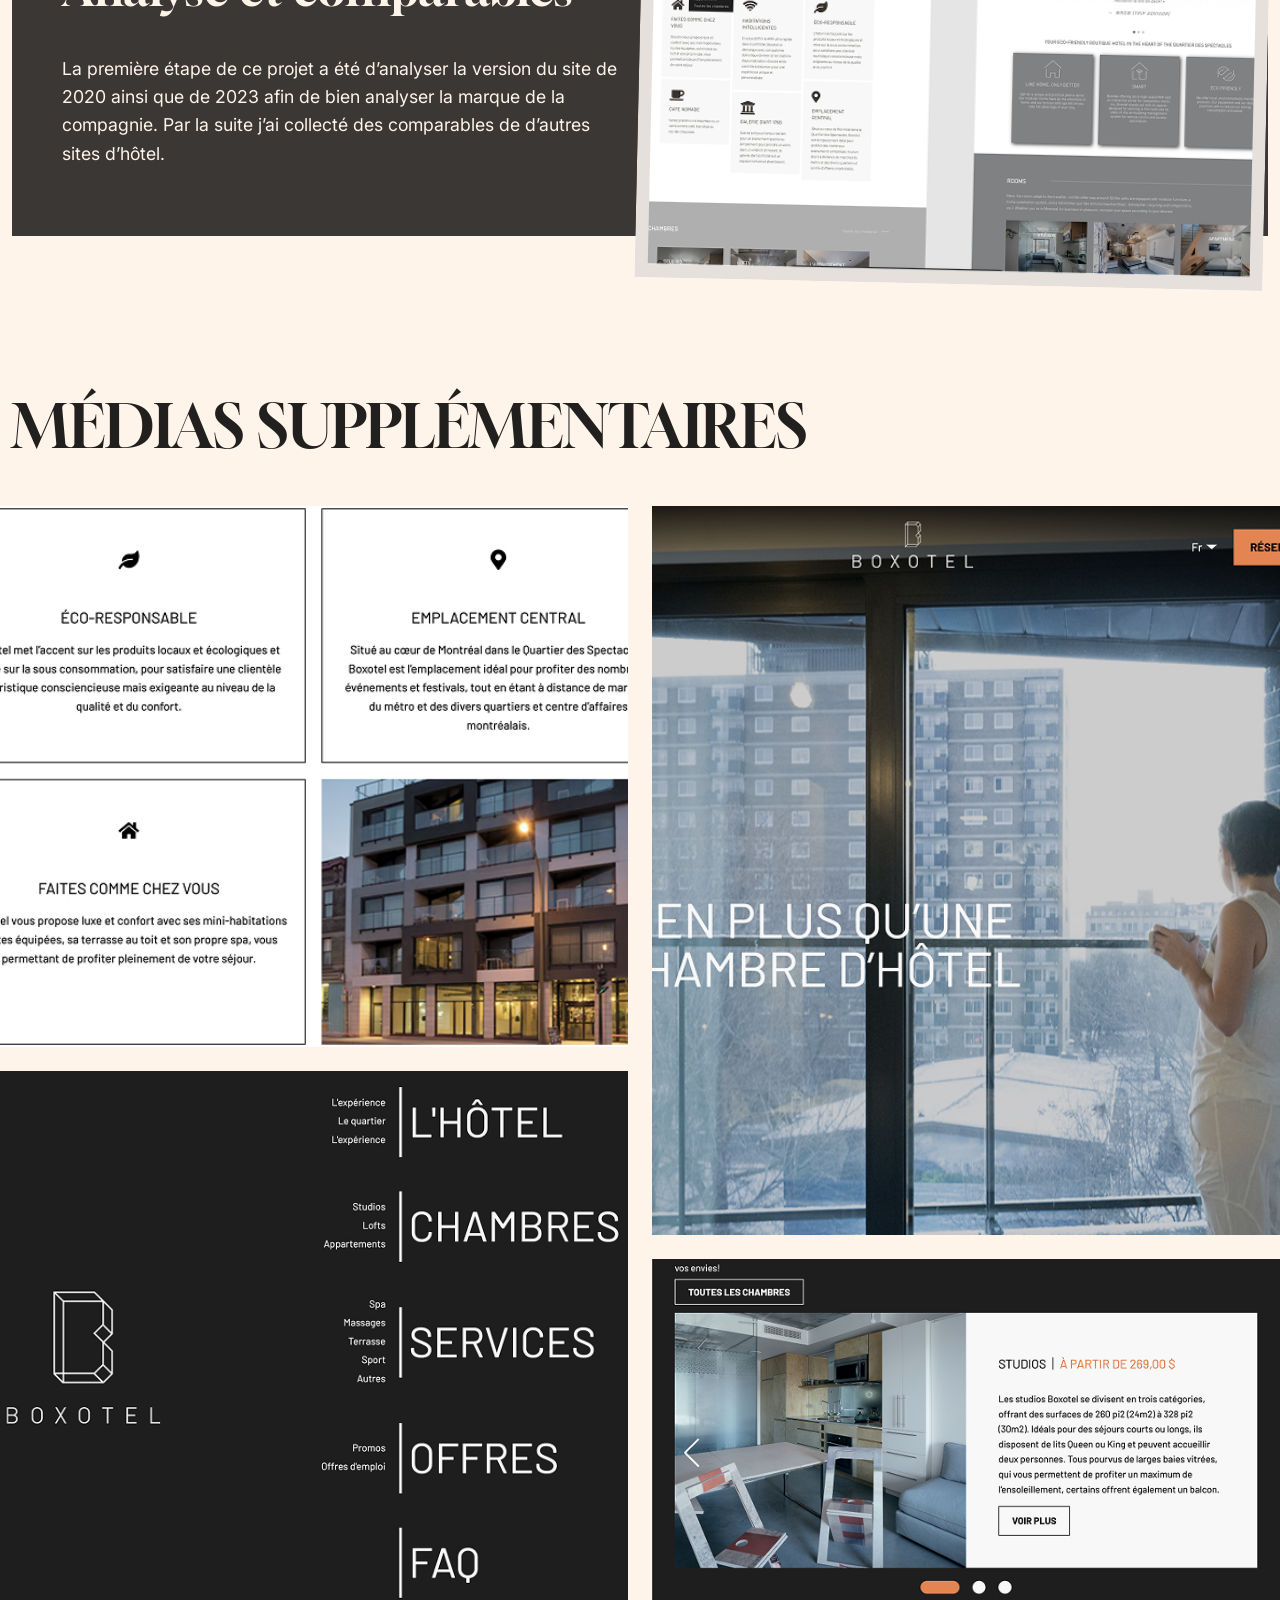
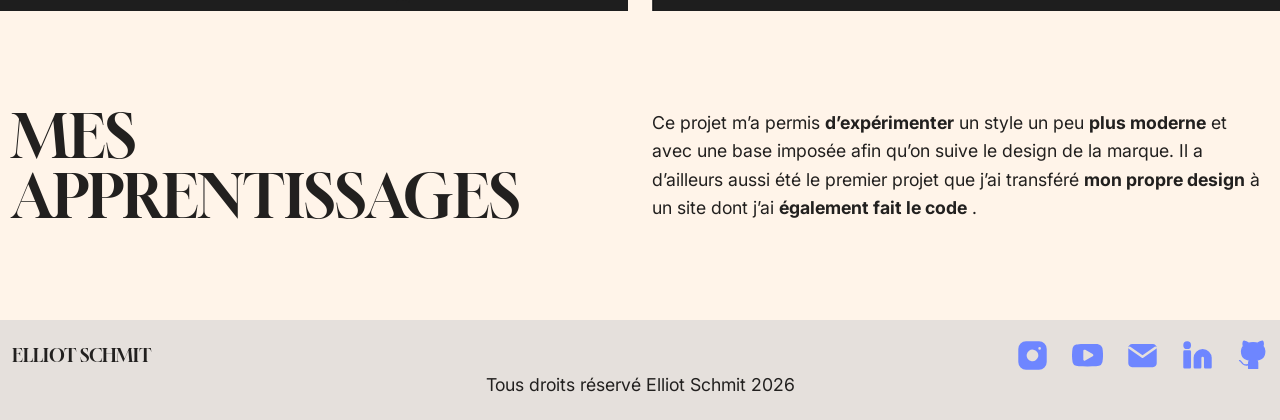
==== commit c96d38eb: "ajustements header" ====
--- a/boxotel.html
+++ b/boxotel.html
@@ -4,7 +4,7 @@
 <head>
     <meta charset="utf-8" />
     <meta name="viewport" content="width=device-width, initial-scale=1.0" />
-    <title>Elliot Schmit</title>
+    <title>Elliot Schmit - Porfolio</title>
 
     <link rel="stylesheet" href="styles/main.css" />
 
@@ -17,7 +17,7 @@
             <a href="index.html" class="logo">Elliot Schmit</a>
 
             <nav class="nav-primary">
-                <ul class="nav">
+                <ul class="nav js-nav">
                     <li>
                         <a href="index.html" class="nav-primary__item">Accueil</a>
                     </li>
--- a/styles/main.css
+++ b/styles/main.css
@@ -723,8 +723,11 @@
 }
 
 .header {
-  padding: var(--spacing-md);
+  padding: var(--spacing-md) 0;
   background: var(--color-bg-secondary);
+  position: fixed;
+  width: 100%;
+  z-index: 1;
 }
 .header .wrapper {
   position: relative;
@@ -740,6 +743,11 @@
   flex-direction: column;
   align-items: flex-end;
   z-index: 2;
+}
+.nav-primary a {
+  display: block;
+  height: 100%;
+  width: 100%;
 }
 .nav-primary .socials {
   list-style: none;
